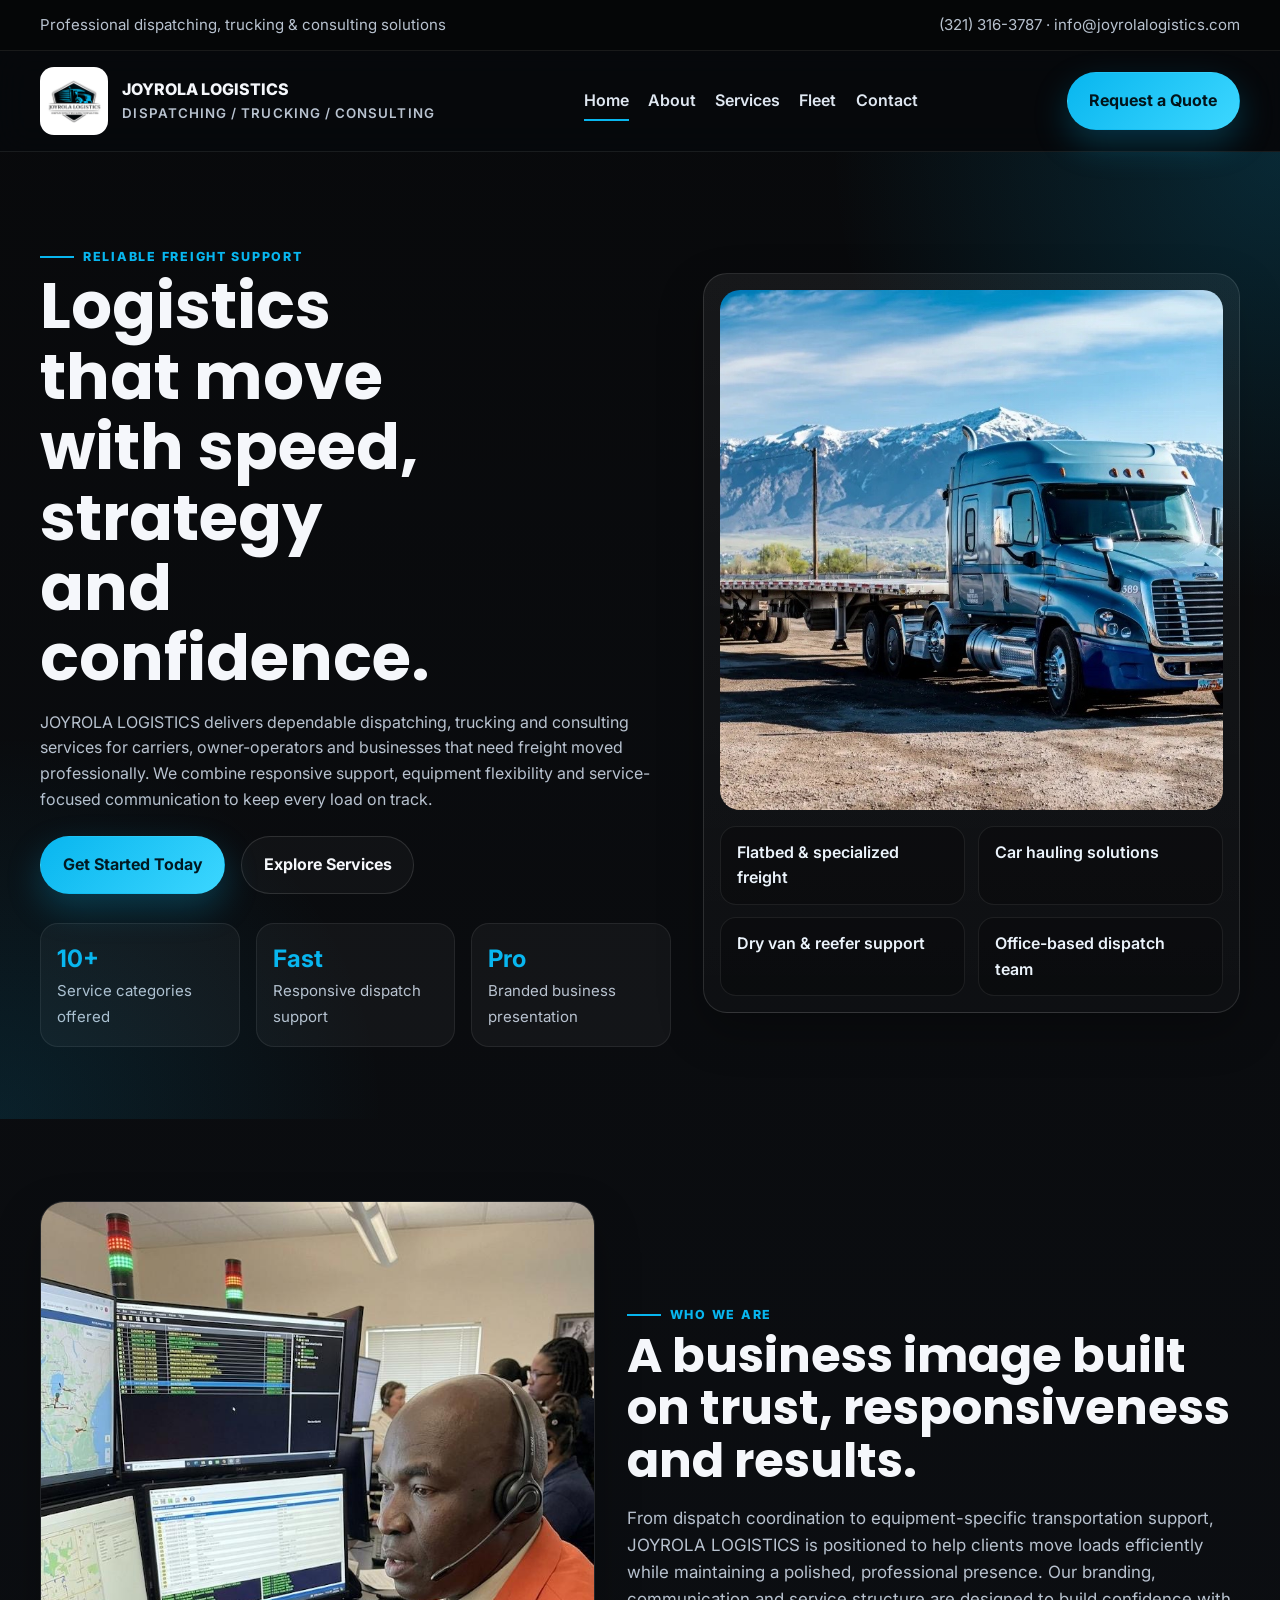
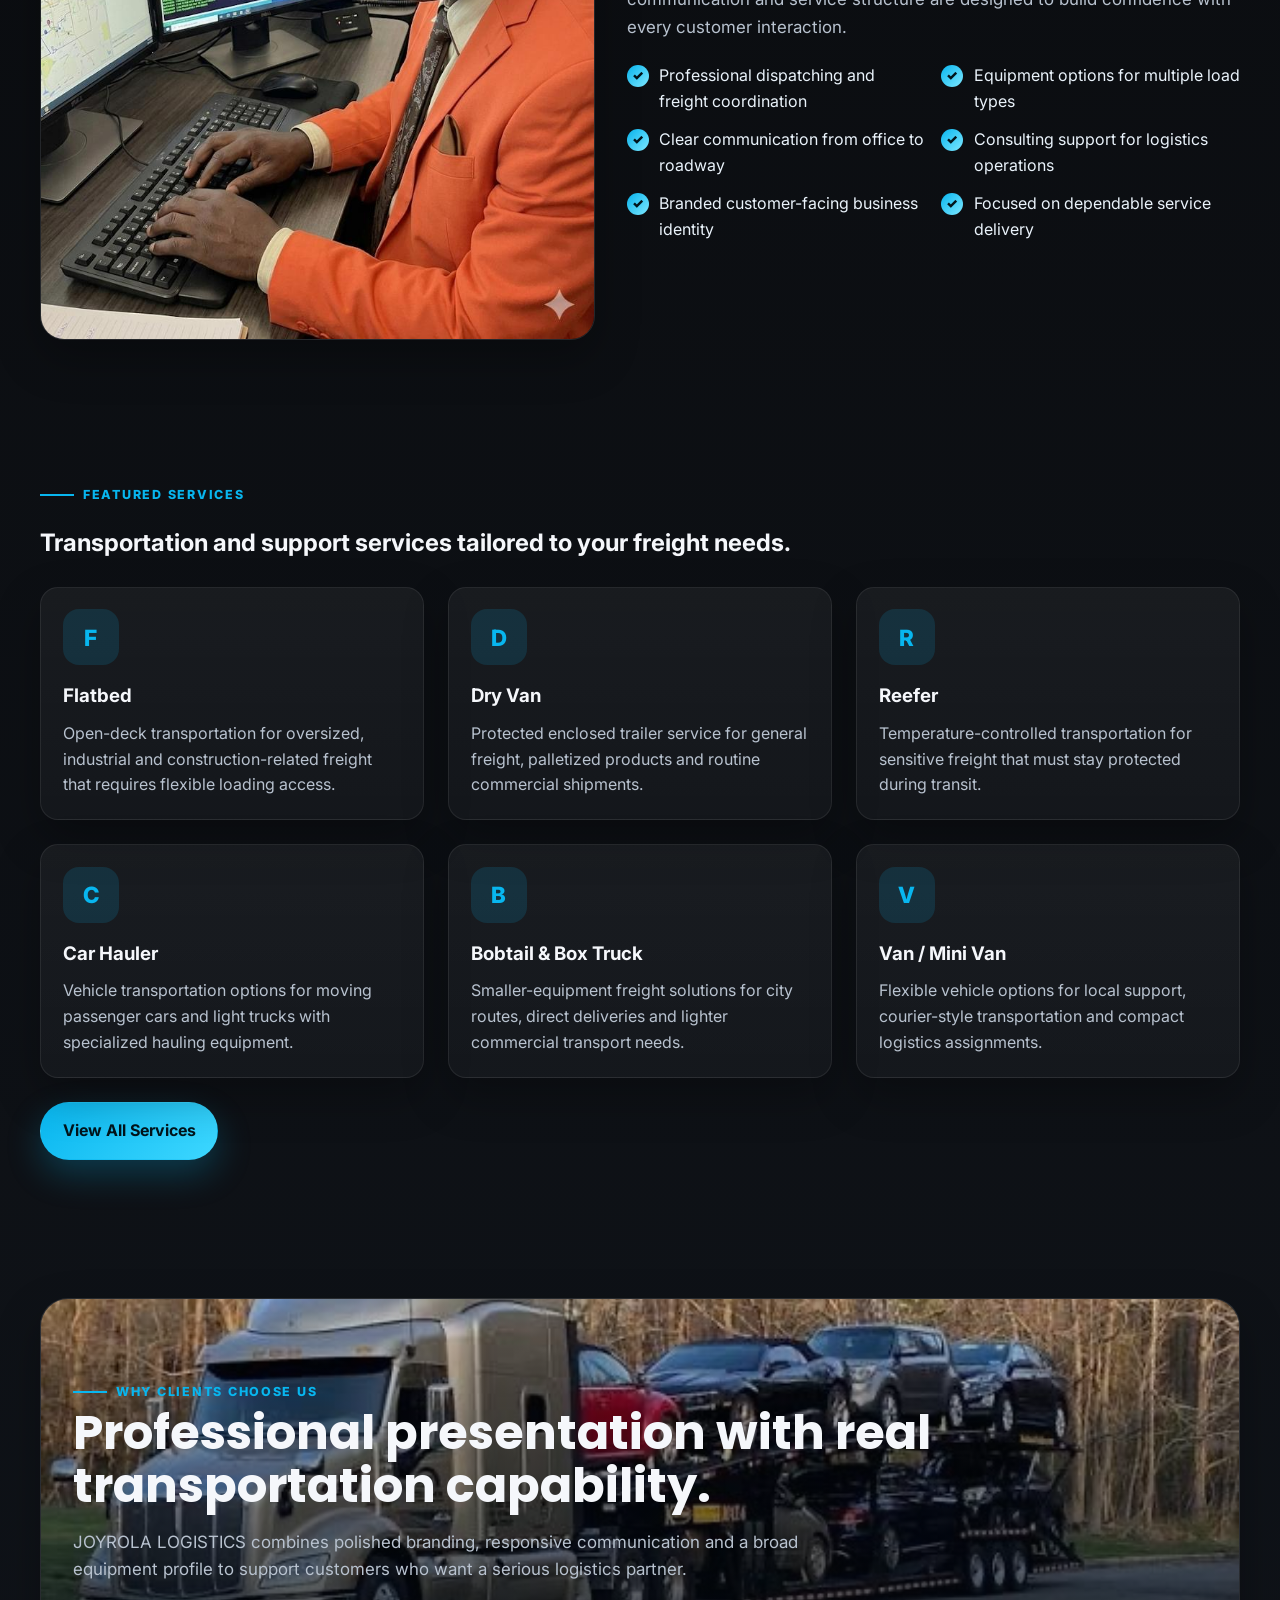
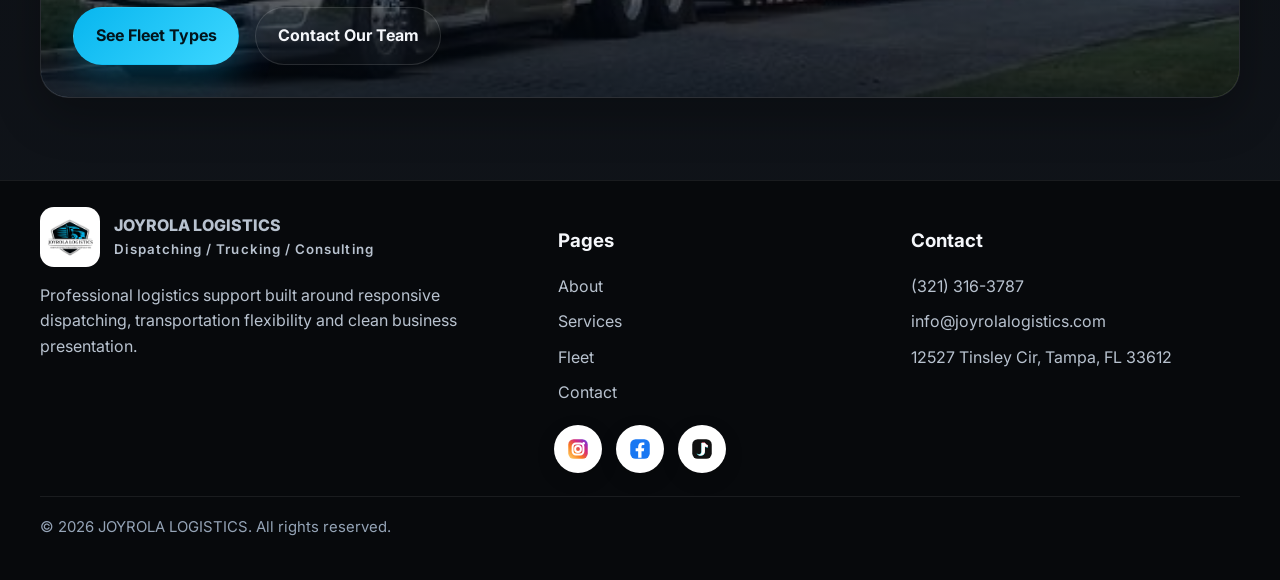
==== index.html @ 8b37ada3 "Update index.html" ====
<!DOCTYPE html>
<html lang="en">
<head>
  <meta charset="UTF-8" />
  <meta name="viewport" content="width=device-width, initial-scale=1.0" />
  <title>JOYROLA LOGISTICS | Dispatching, Trucking & Consulting</title>
  <meta name="description" content="JOYROLA LOGISTICS provides dispatching, trucking, consulting, flatbed, dry van, reefer, car hauler, box truck, bobtail, van and freight support services." />
  <link rel="preconnect" href="https://fonts.googleapis.com">
  <link rel="preconnect" href="https://fonts.gstatic.com" crossorigin>
  <link href="https://fonts.googleapis.com/css2?family=Inter:wght@400;500;600;700;800&family=Poppins:wght@600;700;800&display=swap" rel="stylesheet">
  <link rel="stylesheet" href="assets/css/styles.css" />
</head>
<body>
  <div class="topbar">
    <div class="container topbar-inner">
      <div>Professional dispatching, trucking & consulting solutions</div>
      <div><a href="tel:3213163787">(321) 316-3787</a> · <a href="mailto:info@joyrolalogistics.com">info@joyrolalogistics.com</a></div>
    </div>
  </div>

  <header class="header">
    <div class="container navbar">
      <a class="brand" href="index.html">
        <img src="assets/images/logo.jpg" alt="JOYROLA LOGISTICS logo" />
        <div class="brand-text">
          JOYROLA LOGISTICS
          <small>DISPATCHING / TRUCKING / CONSULTING</small>
        </div>
      </a>
      <nav class="nav-links">
        <a href="index.html" class="active">Home</a>
        <a href="about.html">About</a>
        <a href="services.html">Services</a>
        <a href="fleet.html">Fleet</a>
        <a href="contact.html">Contact</a>
      </nav>
      <a class="btn btn-primary nav-cta" href="contact.html">Request a Quote</a>
    </div>
  </header>

  <main>
    <section class="hero">
      <div class="container hero-grid">
        <div>
          <span class="eyebrow">Reliable Freight Support</span>
          <h1>Logistics that move with speed, strategy and confidence.</h1>
          <p>JOYROLA LOGISTICS delivers dependable dispatching, trucking and consulting services for carriers, owner-operators and businesses that need freight moved professionally. We combine responsive support, equipment flexibility and service-focused communication to keep every load on track.</p>
          <div class="btns">
            <a class="btn btn-primary" href="contact.html">Get Started Today</a>
            <a class="btn btn-secondary" href="services.html">Explore Services</a>
          </div>
          <div class="hero-badges">
            <div class="stat"><strong>10+</strong><span>Service categories offered</span></div>
            <div class="stat"><strong>Fast</strong><span>Responsive dispatch support</span></div>
            <div class="stat"><strong>Pro</strong><span>Branded business presentation</span></div>
          </div>
        </div>
        <div class="hero-card">
          <img src="assets/images/flatbed-truck.jpg" alt="Flatbed truck service" />
          <div class="hero-overlay">
            <div class="pill">Flatbed & specialized freight</div>
            <div class="pill">Car hauling solutions</div>
            <div class="pill">Dry van & reefer support</div>
            <div class="pill">Office-based dispatch team</div>
          </div>
        </div>
      </div>
    </section>

    <section class="section">
      <div class="container split">
        <div class="media-stack">
          <img class="main" src="assets/images/office-team.JPG" alt="Office dispatch team" />
          
        </div>
        <div>
          <span class="eyebrow">Who We Are</span>
          <h2>A business image built on trust, responsiveness and results.</h2>
          <p class="lead">From dispatch coordination to equipment-specific transportation support, JOYROLA LOGISTICS is positioned to help clients move loads efficiently while maintaining a polished, professional presence. Our branding, communication and service structure are designed to build confidence with every customer interaction.</p>
          <div class="checklist">
            <div class="check">Professional dispatching and freight coordination</div>
            <div class="check">Equipment options for multiple load types</div>
            <div class="check">Clear communication from office to roadway</div>
            <div class="check">Consulting support for logistics operations</div>
            <div class="check">Branded customer-facing business identity</div>
            <div class="check">Focused on dependable service delivery</div>
          </div>
        </div>
      </div>
    </section>

    <section class="section-tight">
      <div class="container">
        <span class="eyebrow">Featured Services</span>
        <h2>Transportation and support services tailored to your freight needs.</h2>
        <div class="grid-3" style="margin-top:1.5rem;">
          <article class="card service-card"><div class="card-body"><div class="icon">F</div><h3>Flatbed</h3><p>Open-deck transportation for oversized, industrial and construction-related freight that requires flexible loading access.</p></div></article>
          <article class="card service-card"><div class="card-body"><div class="icon">D</div><h3>Dry Van</h3><p>Protected enclosed trailer service for general freight, palletized products and routine commercial shipments.</p></div></article>
          <article class="card service-card"><div class="card-body"><div class="icon">R</div><h3>Reefer</h3><p>Temperature-controlled transportation for sensitive freight that must stay protected during transit.</p></div></article>
          <article class="card service-card"><div class="card-body"><div class="icon">C</div><h3>Car Hauler</h3><p>Vehicle transportation options for moving passenger cars and light trucks with specialized hauling equipment.</p></div></article>
          <article class="card service-card"><div class="card-body"><div class="icon">B</div><h3>Bobtail & Box Truck</h3><p>Smaller-equipment freight solutions for city routes, direct deliveries and lighter commercial transport needs.</p></div></article>
          <article class="card service-card"><div class="card-body"><div class="icon">V</div><h3>Van / Mini Van</h3><p>Flexible vehicle options for local support, courier-style transportation and compact logistics assignments.</p></div></article>
        </div>
        <div class="btns"><a class="btn btn-primary" href="services.html">View All Services</a></div>
      </div>
    </section>

    <section class="section">
      <div class="container">
        <div class="banner card">
          <img src="assets/images/car-hauler-1.jpg" alt="Car hauler truck" />
          <div class="banner-content">
            <span class="eyebrow">Why Clients Choose Us</span>
            <h2>Professional presentation with real transportation capability.</h2>
            <p class="lead">JOYROLA LOGISTICS combines polished branding, responsive communication and a broad equipment profile to support customers who want a serious logistics partner.</p>
            <div class="btns">
              <a class="btn btn-primary" href="fleet.html">See Fleet Types</a>
              <a class="btn btn-secondary" href="contact.html">Contact Our Team</a>
            </div>
          </div>
        </div>
      </div>
    </section>
  </main>

  <footer class="footer">
    <div class="container">
      <div class="footer-grid">
        <div>
          <a class="brand" href="index.html">
            <img src="assets/images/logo.jpg" alt="JOYROLA LOGISTICS logo" />
            <div class="brand-text">JOYROLA LOGISTICS<small>Dispatching / Trucking / Consulting</small></div>
          </a>
          <p>Professional logistics support built around responsive dispatching, transportation flexibility and clean business presentation.</p>
        </div>
        <div>
          <h3>Pages</h3>
          <ul>
            <li><a href="about.html">About</a></li>
            <li><a href="services.html">Services</a></li>
            <li><a href="fleet.html">Fleet</a></li>
            <li><a href="contact.html">Contact</a></li>
          </ul>
        </div>
        <div>
          <h3>Contact</h3>
          <ul>
            <li><a href="tel:3213163787">(321) 316-3787</a></li>
            <li><a href="mailto:info@joyrolalogistics.com">info@joyrolalogistics.com</a></li>
            <li>12527 Tinsley Cir, Tampa, FL 33612</li>
        </div>
      </div>

      <div class="footer-social-center">
    <a href="https://www.instagram.com/joyrolalogistics" target="_blank" rel="noopener noreferrer" class="social-icon instagram" aria-label="Instagram">
      <svg viewBox="0 0 24 24" aria-hidden="true">
        <defs>
          <linearGradient id="igGradient" x1="0%" y1="100%" x2="100%" y2="0%">
            <stop offset="0%" stop-color="#feda75"></stop>
            <stop offset="35%" stop-color="#fa7e1e"></stop>
            <stop offset="65%" stop-color="#d62976"></stop>
            <stop offset="85%" stop-color="#962fbf"></stop>
            <stop offset="100%" stop-color="#4f5bd5"></stop>
          </linearGradient>
        </defs>
        <rect x="3" y="3" width="18" height="18" rx="5" fill="url(#igGradient)"></rect>
        <rect x="7" y="7" width="10" height="10" rx="3" fill="none" stroke="#ffffff" stroke-width="1.8"></rect>
        <circle cx="12" cy="12" r="2.7" fill="none" stroke="#ffffff" stroke-width="1.8"></circle>
        <circle cx="17.2" cy="6.8" r="1.2" fill="#ffffff"></circle>
      </svg>
    </a>

    <a href="https://www.facebook.com/Joyrola Logistics" target="_blank" rel="noopener noreferrer" class="social-icon facebook" aria-label="Facebook">
      <svg viewBox="0 0 24 24" aria-hidden="true">
        <rect x="3" y="3" width="18" height="18" rx="5" fill="#1877F2"></rect>
        <path d="M13.4 20v-6h2.1l.4-2.6h-2.5V9.8c0-.8.3-1.4 1.5-1.4H16V6.1c-.3 0-.9-.1-1.8-.1-2.4 0-3.9 1.4-3.9 4v1.4H8v2.6h2.3V20h3.1z" fill="#ffffff"></path>
      </svg>
    </a>

    <a href="https://www.tiktok.com/@joyrolalogistics" target="_blank" rel="noopener noreferrer" class="social-icon tiktok" aria-label="TikTok">
      <svg viewBox="0 0 24 24" aria-hidden="true">
        <rect x="3" y="3" width="18" height="18" rx="5" fill="#111111"></rect>
        <path d="M14.8 6.5c.5 1.1 1.4 1.9 2.6 2.2v2.2c-.9 0-1.8-.2-2.6-.7v4.2c0 2.4-1.7 4.1-4.1 4.1-1.8 0-3.2-1.1-3.8-2.7.4.6 1.1 1 2 1 1.4 0 2.4-1.1 2.4-2.5V6.5h3.5z" fill="#25F4EE"></path>
        <path d="M14.6 6c.5 1.1 1.4 1.9 2.6 2.2v2.2c-.9 0-1.8-.2-2.6-.7v4.2c0 2.4-1.7 4.1-4.1 4.1-1 0-1.9-.3-2.6-.9.6.2 1.2.3 1.5.3 1.4 0 2.4-1.1 2.4-2.5V6h2.8z" fill="#FE2C55"></path>
        <path d="M14.7 6.2c.5 1.1 1.4 1.9 2.6 2.2v2c-.9 0-1.8-.2-2.6-.7v4.3c0 2.3-1.8 4.1-4.1 4.1-1.2 0-2.2-.5-3-1.3.5.3 1 .4 1.6.4 1.4 0 2.4-1.1 2.4-2.5V6.2h3.1z" fill="#ffffff"></path>
      </svg>
    </a>
  </div>

      <div class="footer-bottom">© <span data-year></span> JOYROLA LOGISTICS. All rights reserved.</div>
    </div>
  </footer>
  <script src="assets/js/main.js"></script>
</body>
</html>
---- assets/css/styles.css ----
:root {
  --primary: #08b6ef;
  --primary-dark: #0589b4;
  --secondary: #0b0b0d;
  --surface: #111317;
  --surface-2: #171a1f;
  --text: #f5f7fb;
  --muted: #b8c2cf;
  --border: rgba(255,255,255,.12);
  --white: #ffffff;
  --shadow: 0 18px 45px rgba(0,0,0,.28);
  --radius: 18px;
  --max: 1200px;
}

* { box-sizing: border-box; }
html { scroll-behavior: smooth; }
body {
  margin: 0;
  font-family: Inter, Arial, Helvetica, sans-serif;
  color: var(--text);
  background: linear-gradient(180deg, #08090b 0%, #10141a 100%);
  line-height: 1.6;
}
img { max-width: 100%; display: block; }
a { color: inherit; text-decoration: none; }
.container { width: min(var(--max), calc(100% - 2rem)); margin: 0 auto; }
.section { padding: 82px 0; }
.section-tight { padding: 56px 0; }
.eyebrow {
  display: inline-flex;
  align-items: center;
  gap: .55rem;
  color: var(--primary);
  text-transform: uppercase;
  letter-spacing: .14em;
  font-weight: 800;
  font-size: .78rem;
}
.eyebrow::before {
  content: "";
  width: 34px;
  height: 2px;
  background: var(--primary);
}
.section h1, .section h2, .section h3, .hero h1 {
  font-family: "Poppins", Inter, Arial, sans-serif;
  line-height: 1.1;
  margin: .3rem 0 1rem;
}
.section h2 { font-size: clamp(2rem, 4vw, 3rem); }
.lead { color: var(--muted); font-size: 1.06rem; max-width: 760px; }
.btns { display: flex; flex-wrap: wrap; gap: 1rem; margin-top: 1.5rem; }
.btn {
  display: inline-flex;
  align-items: center;
  justify-content: center;
  gap: .55rem;
  padding: .95rem 1.35rem;
  border-radius: 999px;
  font-weight: 700;
  transition: .25s ease;
  border: 1px solid transparent;
}
.btn-primary {
  background: linear-gradient(135deg, var(--primary) 0%, #3dd7ff 100%);
  color: #02141b;
  box-shadow: 0 14px 34px rgba(8,182,239,.25);
}
.btn-primary:hover { transform: translateY(-2px); }
.btn-secondary {
  border-color: var(--border);
  background: rgba(255,255,255,.03);
}
.btn-secondary:hover { border-color: rgba(8,182,239,.45); }

.topbar {
  background: #050607;
  border-bottom: 1px solid rgba(255,255,255,.08);
  color: var(--muted);
}
.topbar-inner {
  display: flex;
  justify-content: space-between;
  gap: 1rem;
  padding: .8rem 0;
  flex-wrap: wrap;
  font-size: .94rem;
}
.topbar a:hover { color: var(--primary); }

.header {
  position: sticky;
  top: 0;
  z-index: 50;
  backdrop-filter: blur(16px);
  background: rgba(6,9,12,.75);
  border-bottom: 1px solid rgba(255,255,255,.08);
}
.navbar {
  display: flex;
  align-items: center;
  justify-content: space-between;
  gap: 1rem;
  padding: 1rem 0;
}
.brand {
  display: flex;
  align-items: center;
  gap: .9rem;
  font-weight: 800;
}
.brand img {
  width: 68px;
  height: 68px;
  object-fit: contain;
  border-radius: 14px;
  background: #fff;
  padding: 4px;
}
.brand-text small { display: block; color: var(--muted); font-weight: 600; letter-spacing: .08em; }
.nav-links {
  display: flex;
  gap: 1.2rem;
  align-items: center;
  flex-wrap: wrap;
}
.nav-links a {
  color: #dfe7f1;
  font-weight: 600;
  position: relative;
}
.nav-links a::after {
  content: "";
  position: absolute;
  left: 0;
  bottom: -8px;
  width: 0;
  height: 2px;
  background: var(--primary);
  transition: .25s ease;
}
.nav-links a:hover::after,
.nav-links a.active::after { width: 100%; }
.nav-cta { display: inline-flex; }

.hero {
  padding: 88px 0 72px;
  position: relative;
  overflow: hidden;
}
.hero::before {
  content: "";
  position: absolute;
  inset: 0;
  background:
    radial-gradient(circle at top right, rgba(8,182,239,.18), transparent 28%),
    radial-gradient(circle at bottom left, rgba(8,182,239,.12), transparent 24%);
  pointer-events: none;
}
.hero-grid {
  display: grid;
  grid-template-columns: 1.08fr .92fr;
  gap: 2rem;
  align-items: center;
}
.hero h1 { font-size: clamp(2.5rem, 5vw, 4.8rem); max-width: 10ch; }
.hero p { color: var(--muted); max-width: 650px; }
.hero-badges {
  display: grid;
  grid-template-columns: repeat(3, minmax(0, 1fr));
  gap: 1rem;
  margin-top: 1.8rem;
}
.stat {
  background: rgba(255,255,255,.04);
  border: 1px solid rgba(255,255,255,.08);
  border-radius: 18px;
  padding: 1rem;
}
.stat strong { display: block; font-size: 1.5rem; color: var(--primary); }
.stat span { color: var(--muted); font-size: .94rem; }
.hero-card {
  background: linear-gradient(180deg, rgba(255,255,255,.06) 0%, rgba(255,255,255,.02) 100%);
  border: 1px solid rgba(255,255,255,.12);
  border-radius: 24px;
  padding: 1rem;
  box-shadow: var(--shadow);
}
.hero-card img {
  border-radius: 20px;
  width: 100%;
  min-height: 520px;
  object-fit: cover;
}
.hero-overlay {
  margin-top: 1rem;
  display: grid;
  grid-template-columns: repeat(2, 1fr);
  gap: .8rem;
}
.pill {
  padding: .8rem 1rem;
  border: 1px solid rgba(255,255,255,.08);
  border-radius: 16px;
  background: rgba(0,0,0,.25);
  color: #ebf3fb;
  font-weight: 600;
}

.grid-2, .grid-3, .grid-4 {
  display: grid;
  gap: 1.5rem;
}
.grid-2 { grid-template-columns: repeat(2, minmax(0, 1fr)); }
.grid-3 { grid-template-columns: repeat(3, minmax(0, 1fr)); }
.grid-4 { grid-template-columns: repeat(4, minmax(0, 1fr)); }

.card {
  background: linear-gradient(180deg, rgba(255,255,255,.05), rgba(255,255,255,.03));
  border: 1px solid rgba(255,255,255,.08);
  border-radius: var(--radius);
  overflow: hidden;
  box-shadow: var(--shadow);
}
.card-body { padding: 1.35rem; }
.card h3 { margin: 0 0 .6rem; }
.card p { margin: 0; color: var(--muted); }

.service-card {
  position: relative;
  min-height: 100%;
}
.service-card .icon {
  width: 56px;
  height: 56px;
  border-radius: 16px;
  display: grid;
  place-items: center;
  background: rgba(8,182,239,.14);
  color: var(--primary);
  margin-bottom: 1rem;
  font-size: 1.4rem;
  font-weight: 800;
}
.service-card ul {
  padding-left: 1rem;
  margin: .8rem 0 0;
  color: var(--muted);
}
.service-card li { margin: .35rem 0; }

.image-card img {
  height: 260px;
  width: 100%;
  object-fit: cover;
}

.split {
  display: grid;
  grid-template-columns: .95fr 1.05fr;
  gap: 2rem;
  align-items: center;
}
.split-reverse {
  grid-template-columns: 1.05fr .95fr;
}
.media-stack {
  position: relative;
}
.media-stack .main {
  border-radius: 24px;
  border: 1px solid rgba(255,255,255,.1);
  box-shadow: var(--shadow);
}
.media-stack .floating {
  position: absolute;
  right: -18px;
  bottom: -18px;
  width: min(300px, 52%);
  border-radius: 18px;
  border: 6px solid #0b0f13;
  box-shadow: var(--shadow);
}
.checklist {
  display: grid;
  grid-template-columns: repeat(2, minmax(0,1fr));
  gap: .8rem 1rem;
  margin-top: 1.4rem;
}
.check {
  display: flex;
  align-items: start;
  gap: .65rem;
  color: #eaf3fb;
}
.check::before {
  content: "✓";
  color: #02141b;
  background: linear-gradient(135deg, var(--primary), #7de7ff);
  width: 22px;
  height: 22px;
  flex: 0 0 22px;
  display: grid;
  place-items: center;
  border-radius: 50%;
  font-weight: 900;
  font-size: .82rem;
  margin-top: .1rem;
}

.banner {
  position: relative;
  border-radius: 28px;
  overflow: hidden;
  min-height: 400px;
  display: grid;
  align-items: end;
}
.banner img {
  position: absolute;
  inset: 0;
  width: 100%;
  height: 100%;
  object-fit: cover;
}
.banner::after {
  content: "";
  position: absolute;
  inset: 0;
  background: linear-gradient(180deg, rgba(3,8,14,.15), rgba(3,8,14,.82));
}
.banner-content {
  position: relative;
  z-index: 1;
  padding: 2rem;
}

.contact-wrap {
  display: grid;
  grid-template-columns: .95fr 1.05fr;
  gap: 1.5rem;
}
.contact-card {
  padding: 1.5rem;
}
.contact-list {
  display: grid;
  gap: 1rem;
  margin-top: 1rem;
}
.contact-item {
  display: flex;
  gap: .9rem;
  align-items: start;
  padding: 1rem;
  background: rgba(255,255,255,.03);
  border: 1px solid rgba(255,255,255,.06);
  border-radius: 16px;
}
.contact-item strong { display: block; }
.contact-item span, .contact-item a { color: var(--muted); }

.form-grid {
  display: grid;
  gap: 1rem;
  grid-template-columns: repeat(2, minmax(0,1fr));
}
.form-grid .full { grid-column: 1 / -1; }
input, textarea {
  width: 100%;
  padding: 1rem 1.05rem;
  border-radius: 14px;
  border: 1px solid rgba(255,255,255,.08);
  background: rgba(255,255,255,.03);
  color: var(--text);
  font: inherit;
}
textarea { min-height: 150px; resize: vertical; }
input::placeholder, textarea::placeholder { color: #90a0b3; }

.cta-box {
  background: linear-gradient(135deg, rgba(8,182,239,.16), rgba(255,255,255,.04));
  border: 1px solid rgba(8,182,239,.28);
  border-radius: 26px;
  padding: 2rem;
}

.footer {
  border-top: 1px solid rgba(255,255,255,.08);
  padding: 26px 0 40px;
  background: #07090c;
}
.footer-grid {
  display: grid;
  grid-template-columns: 1.2fr .8fr .8fr;
  gap: 1.5rem;
  align-items: start;
}
.footer p, .footer li, .footer a { color: var(--muted); }
.footer ul { list-style: none; padding: 0; margin: 0; display: grid; gap: .6rem; }
.footer .brand img { width: 60px; height: 60px; }
.footer-bottom {
  border-top: 1px solid rgba(255,255,255,.08);
  margin-top: 1.4rem;
  padding-top: 1.2rem;
  color: #95a4b7;
  font-size: .93rem;
}

.page-hero {
  padding: 76px 0 46px;
  background:
    linear-gradient(180deg, rgba(8,182,239,.12), rgba(8,182,239,0)),
    linear-gradient(180deg, #0b0f14, #10151c);
}
.page-hero h1 { font-size: clamp(2.1rem, 4vw, 3.8rem); }
.breadcrumbs {
  display: flex;
  gap: .6rem;
  flex-wrap: wrap;
  color: var(--muted);
  font-size: .95rem;
}
.breadcrumbs span:last-child { color: var(--primary); }

.table-like {
  display: grid;
  gap: .9rem;
}
.table-row {
  display: grid;
  grid-template-columns: .8fr 1.2fr .9fr;
  gap: 1rem;
  background: rgba(255,255,255,.03);
  border: 1px solid rgba(255,255,255,.06);
  padding: 1rem 1.1rem;
  border-radius: 16px;
}
.table-row strong { color: var(--primary); }
.table-row span { color: var(--muted); }

@media (max-width: 980px) {
  .hero-grid, .split, .split-reverse, .contact-wrap, .footer-grid { grid-template-columns: 1fr; }
  .grid-4 { grid-template-columns: repeat(2, minmax(0,1fr)); }
  .grid-3 { grid-template-columns: repeat(2, minmax(0,1fr)); }
  .hero-card img { min-height: 380px; }
  .media-stack .floating { position: static; width: 100%; margin-top: 1rem; border-width: 0; }
}

@media (max-width: 680px) {
  .nav-links { display: none; }
  .hero-badges, .grid-2, .grid-3, .grid-4, .checklist, .form-grid, .table-row { grid-template-columns: 1fr; }
  .navbar { padding: .85rem 0; }
  .brand img { width: 58px; height: 58px; }
  .hero { padding-top: 66px; }
  .section { padding: 64px 0; }
}
  .map-section {
  padding: 60px 0;
}

.map-section iframe {
  width: 100%;
  border-radius: 12px;
  box-shadow: 0 10px 30px rgba(0,0,0,0.15);
}

 .footer-social-center {
  display: flex;
  justify-content: center;
  align-items: center;
  gap: 14px;
  margin-top: 30px;
}

.social-icon {
  display: inline-flex;
  align-items: center;
  justify-content: center;
  width: 48px;
  height: 48px;
  text-decoration: none;
  border-radius: 50%;
  background: #ffffff;
  box-shadow: 0 6px 18px rgba(0, 0, 0, 0.18);
  transition: transform 0.3s ease, box-shadow 0.3s ease;
}

.social-icon:hover {
  transform: translateY(-3px);
  box-shadow: 0 10px 24px rgba(0, 0, 0, 0.24);
}

.social-icon svg {
  width: 26px;
  height: 26px;
  display: block;
}
 .footer-social-center {
  display: flex;
  justify-content: center;
  align-items: center;
  gap: 14px;
  margin-top: 20px;
}

.social-icon {
  display: inline-flex;
  align-items: center;
  justify-content: center;
  width: 48px;
  height: 48px;
  text-decoration: none;
  border-radius: 50%;
  background: #ffffff;
  box-shadow: 0 6px 18px rgba(0, 0, 0, 0.18);
  transition: transform 0.3s ease, box-shadow 0.3s ease;
}

.social-icon:hover {
  transform: translateY(-3px);
  box-shadow: 0 10px 24px rgba(0, 0, 0, 0.24);
}

.social-icon svg {
  width: 26px;
  height: 26px;
  display: block;
}
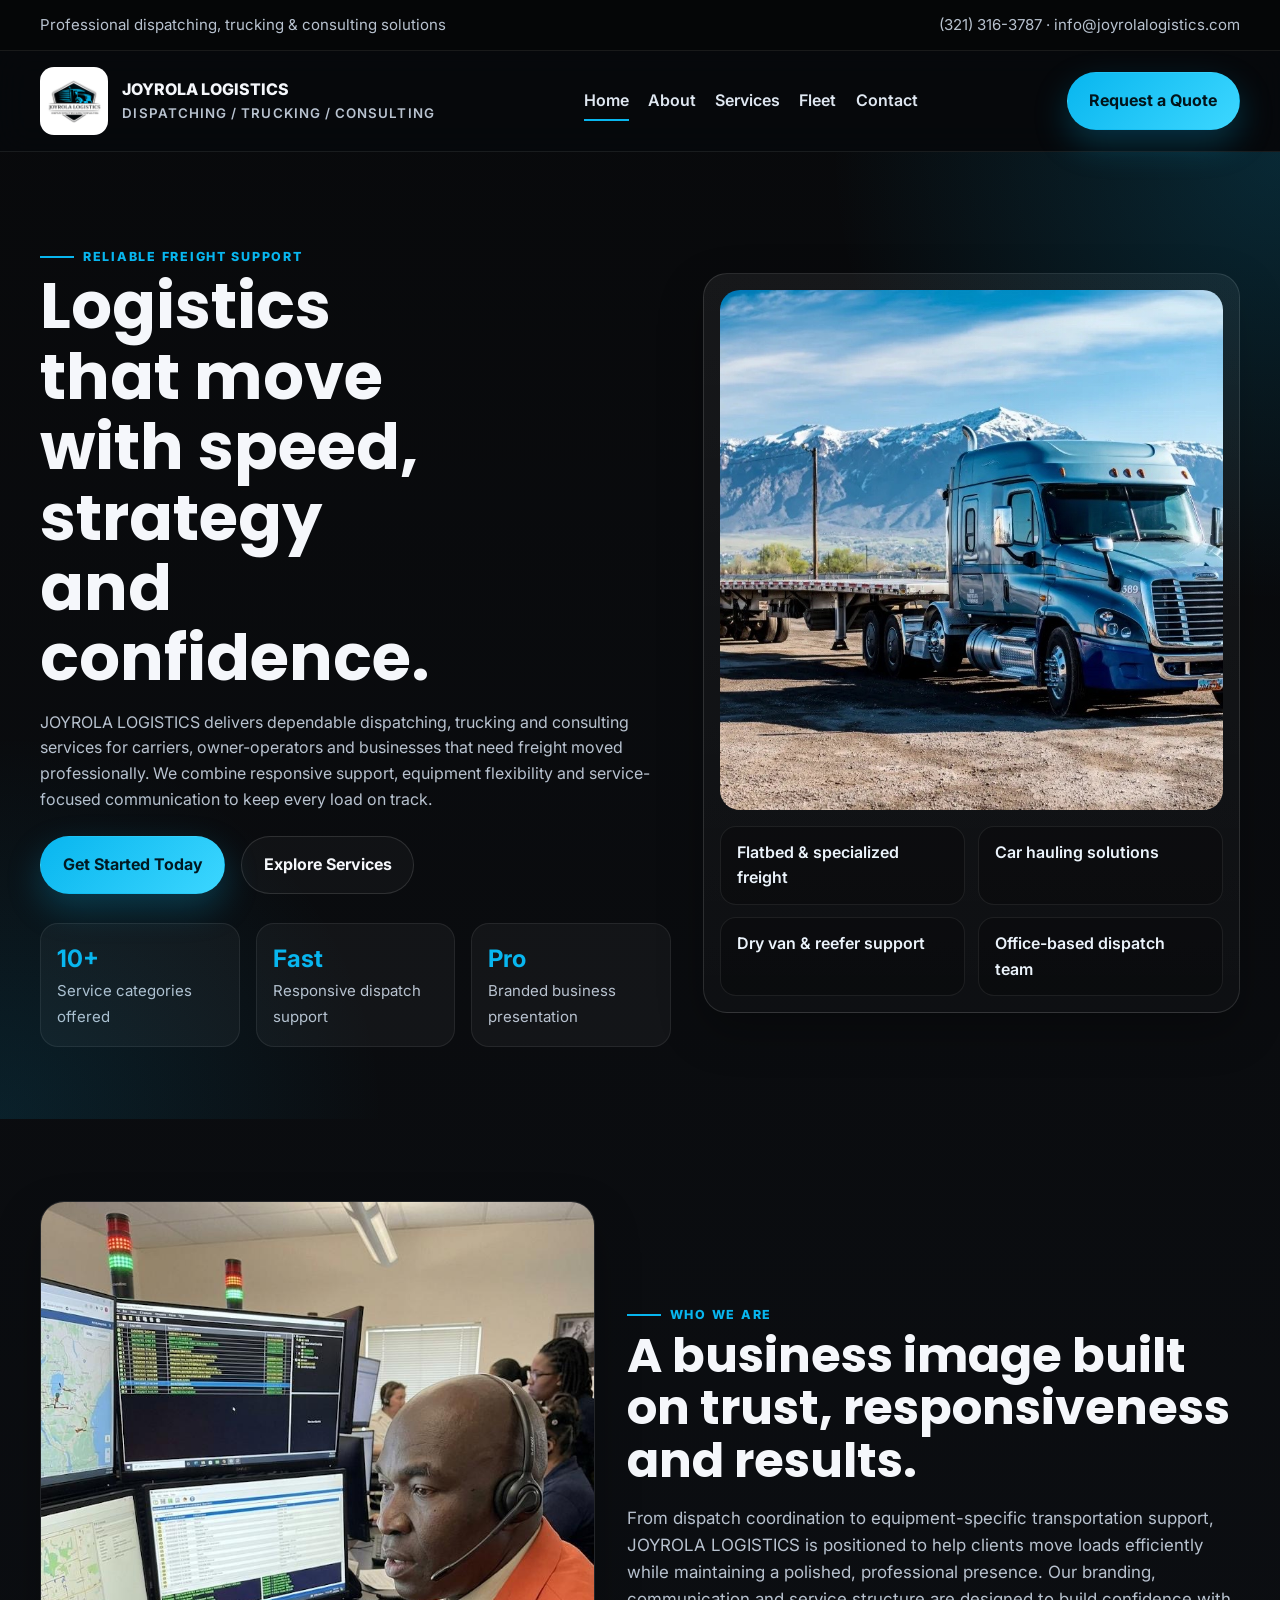
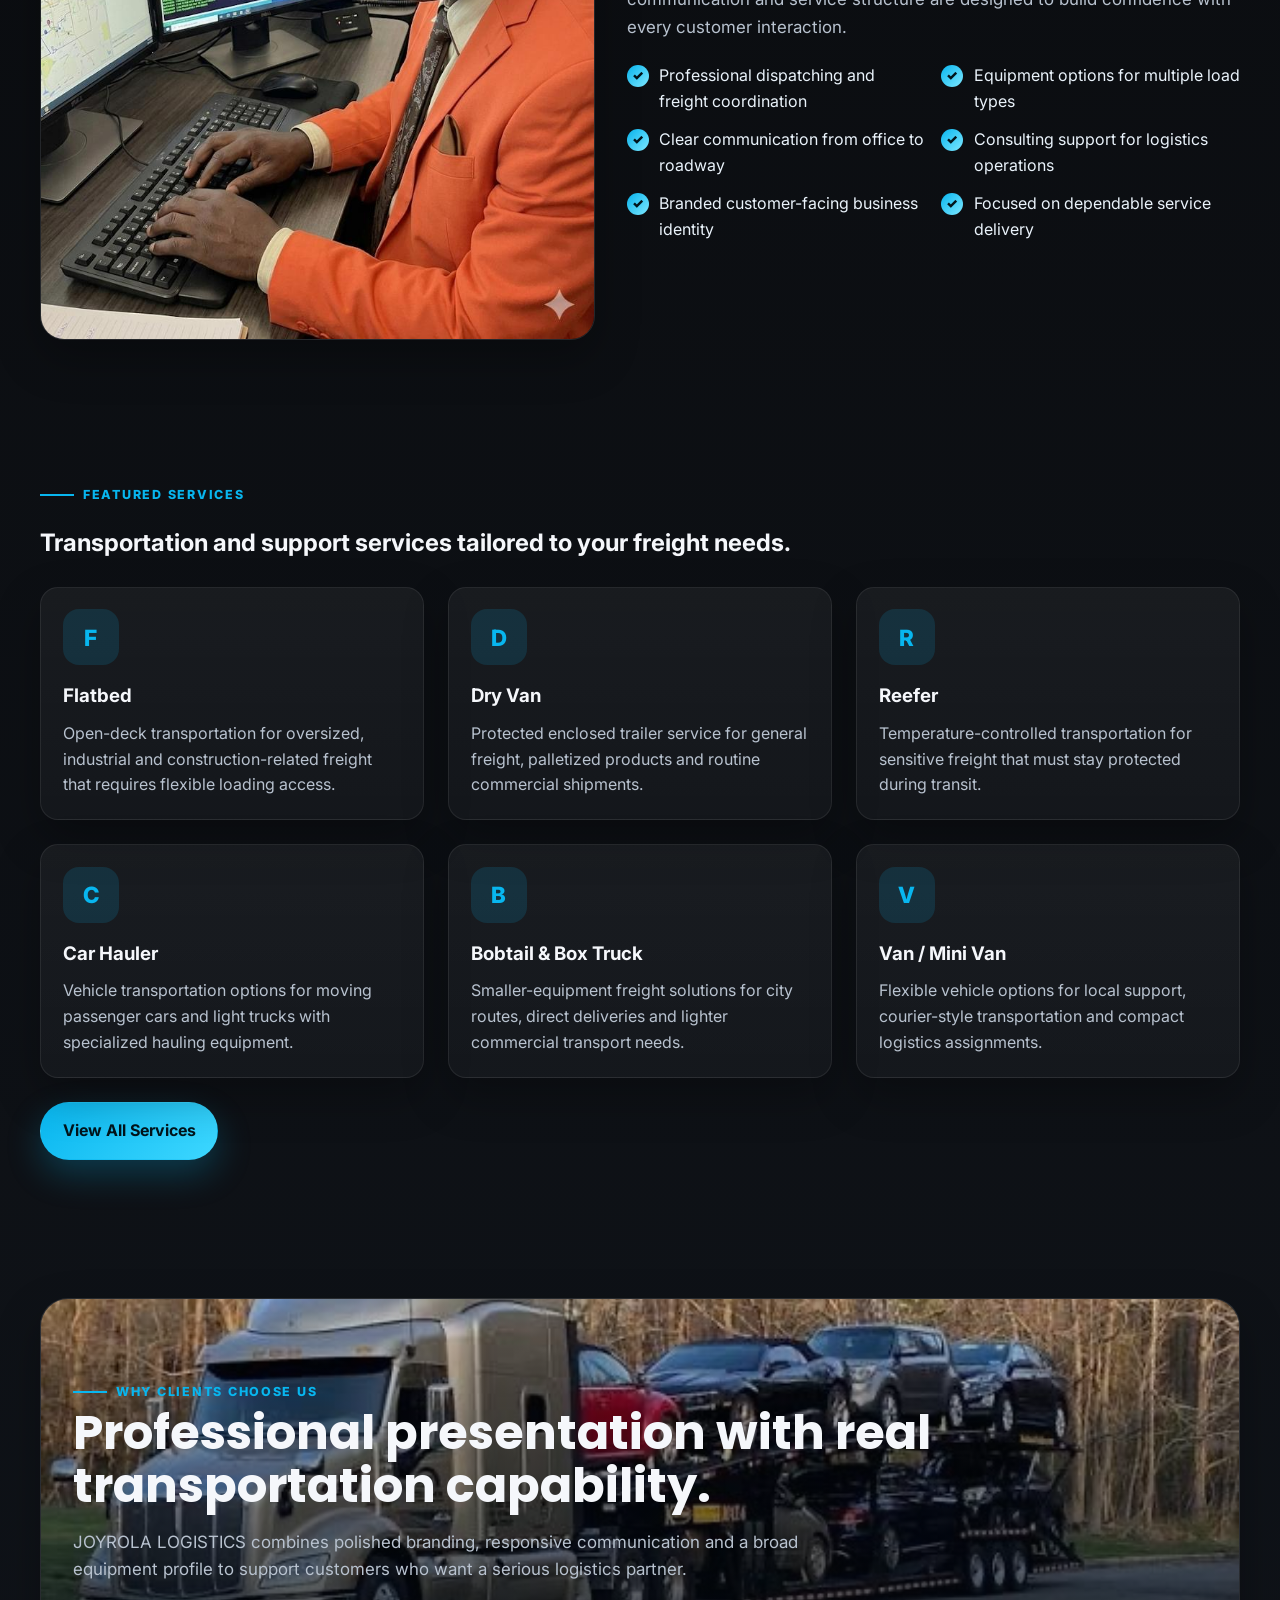
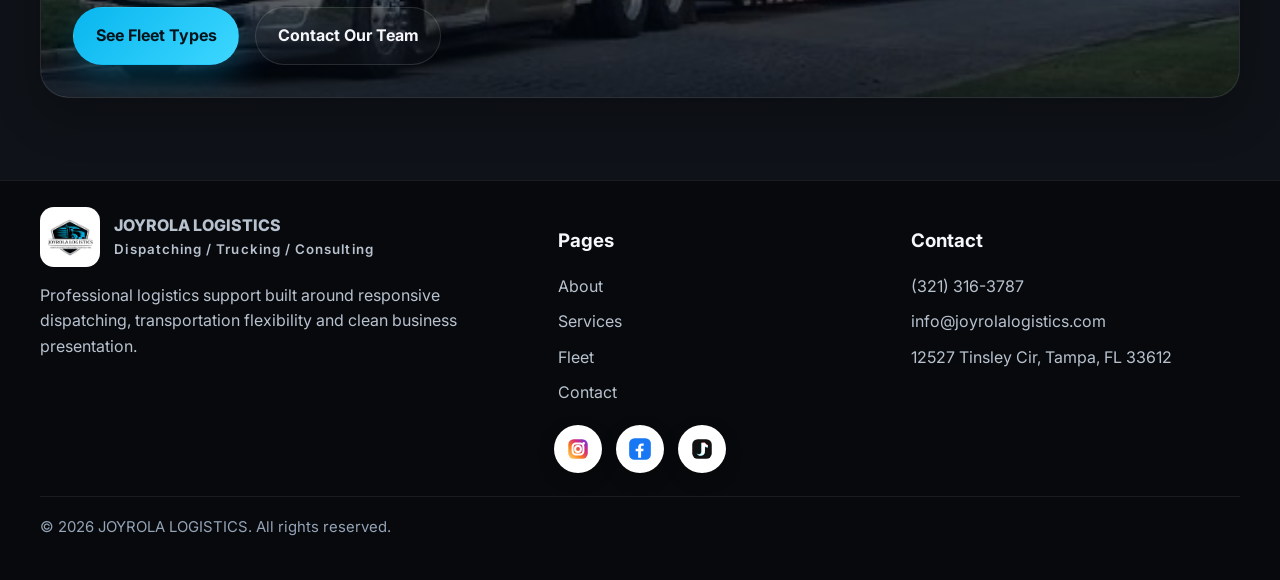
==== commit b9490f6f: "Update index.html" ====
--- a/index.html
+++ b/index.html
@@ -170,12 +170,12 @@
       </svg>
     </a>
 
-    <a href="https://www.facebook.com/Joyrola Logistics" target="_blank" rel="noopener noreferrer" class="social-icon facebook" aria-label="Facebook">
-      <svg viewBox="0 0 24 24" aria-hidden="true">
-        <rect x="3" y="3" width="18" height="18" rx="5" fill="#1877F2"></rect>
-        <path d="M13.4 20v-6h2.1l.4-2.6h-2.5V9.8c0-.8.3-1.4 1.5-1.4H16V6.1c-.3 0-.9-.1-1.8-.1-2.4 0-3.9 1.4-3.9 4v1.4H8v2.6h2.3V20h3.1z" fill="#ffffff"></path>
-      </svg>
-    </a>
+   <a href="https://www.facebook.com/joyrolalogistics" target="_blank" rel="noopener noreferrer" class="social-icon facebook" aria-label="Facebook">
+  <svg viewBox="0 0 24 24" aria-hidden="true">
+    <rect x="2" y="2" width="20" height="20" rx="5" fill="#1877F2"></rect>
+    <path d="M13 20v-6h2l.3-2.3H13V10.2c0-.7.2-1.2 1.2-1.2h1.2V7h-1.7c-2.1 0-3.4 1.3-3.4 3.5v1.2H8v2.3h2.3V20H13z" fill="#ffffff"></path>
+  </svg>
+</a> 
 
     <a href="https://www.tiktok.com/@joyrolalogistics" target="_blank" rel="noopener noreferrer" class="social-icon tiktok" aria-label="TikTok">
       <svg viewBox="0 0 24 24" aria-hidden="true">
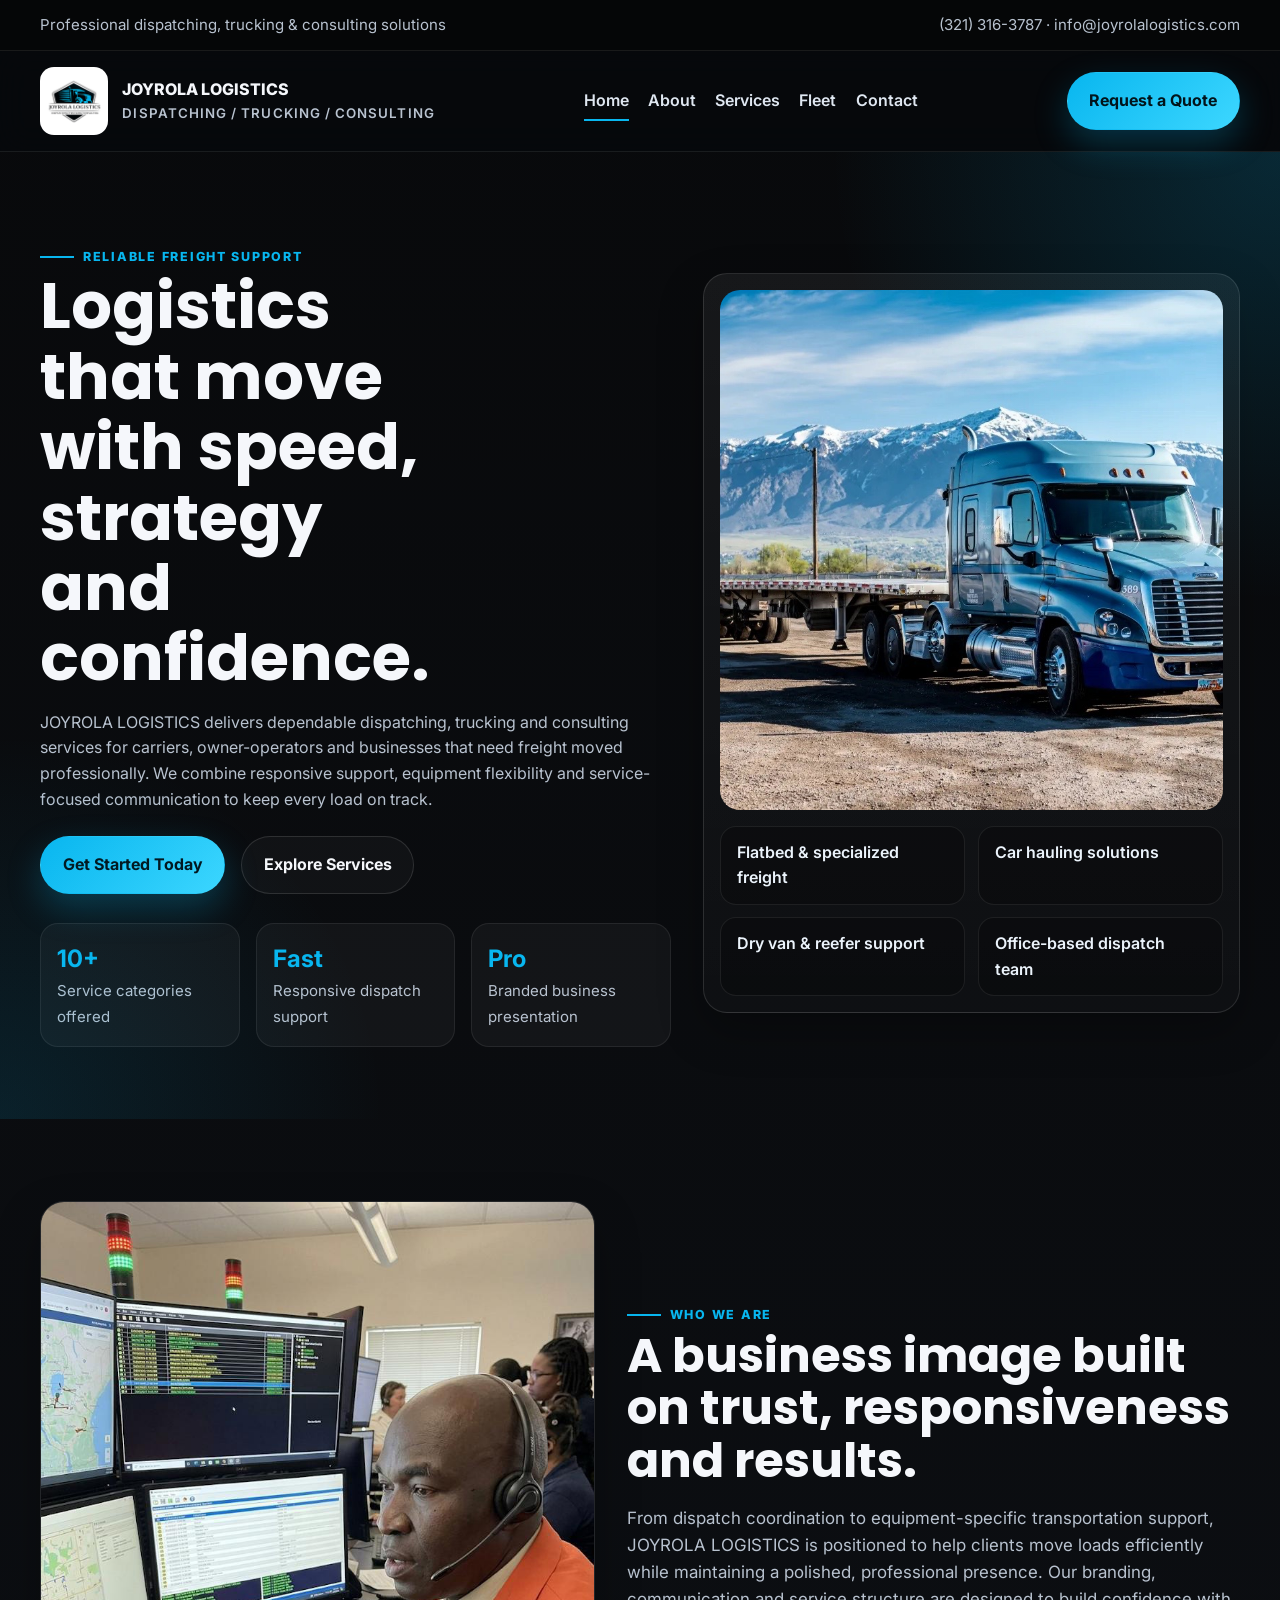
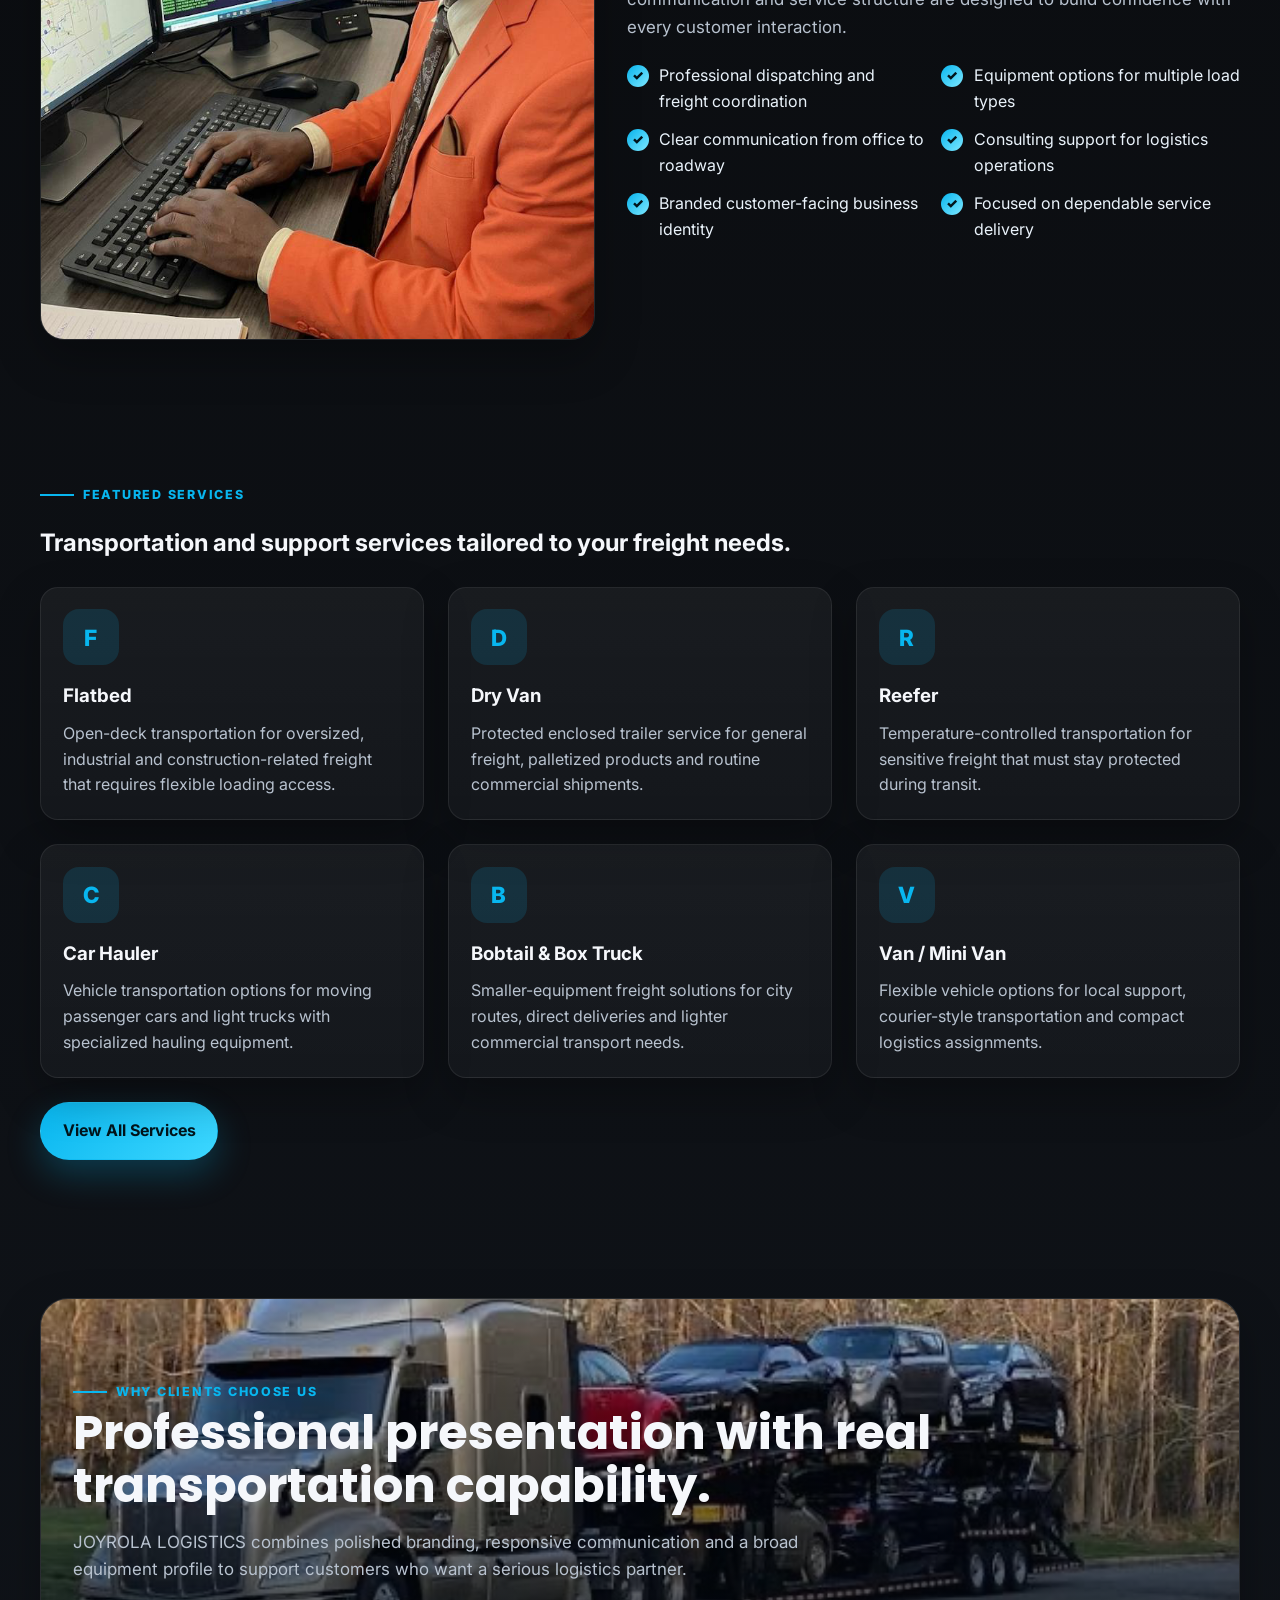
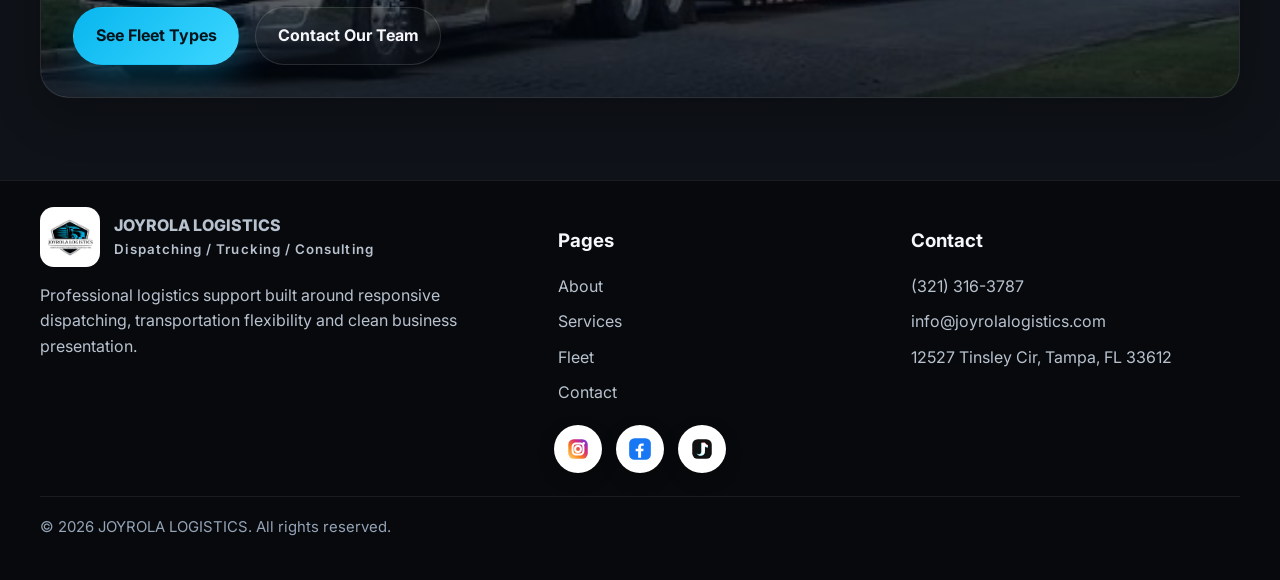
==== commit 5366d35d: "Update index.html" ====
--- a/index.html
+++ b/index.html
@@ -70,7 +70,7 @@
     <section class="section">
       <div class="container split">
         <div class="media-stack">
-          <img class="main" src="assets/images/office-team.JPG" alt="Office dispatch team" />
+          <img class="main" src="assets/images/elias.jpg" alt="Office dispatch team" />
           
         </div>
         <div>
@@ -170,13 +170,12 @@
       </svg>
     </a>
 
-   <a href="https://www.facebook.com/joyrolalogistics" target="_blank" rel="noopener noreferrer" class="social-icon facebook" aria-label="Facebook">
-  <svg viewBox="0 0 24 24" aria-hidden="true">
-    <rect x="2" y="2" width="20" height="20" rx="5" fill="#1877F2"></rect>
-    <path d="M13 20v-6h2l.3-2.3H13V10.2c0-.7.2-1.2 1.2-1.2h1.2V7h-1.7c-2.1 0-3.4 1.3-3.4 3.5v1.2H8v2.3h2.3V20H13z" fill="#ffffff"></path>
+   <a href="https://www.facebook.com/profile.php?id=61578480447333" target="_blank" rel="noopener noreferrer" class="social-icon" aria-label="Facebook">
+  <svg viewBox="0 0 24 24" xmlns="http://www.w3.org/2000/svg">
+    <rect x="2" y="2" width="20" height="20" rx="5" fill="#1877F2"/>
+    <path d="M13 20v-6h2l.3-2.3H13V10.2c0-.7.2-1.2 1.2-1.2h1.2V7h-1.7c-2.1 0-3.4 1.3-3.4 3.5v1.2H8v2.3h2.3V20H13z" fill="#fff"/>
   </svg>
-</a> 
-
+</a>
     <a href="https://www.tiktok.com/@joyrolalogistics" target="_blank" rel="noopener noreferrer" class="social-icon tiktok" aria-label="TikTok">
       <svg viewBox="0 0 24 24" aria-hidden="true">
         <rect x="3" y="3" width="18" height="18" rx="5" fill="#111111"></rect>
